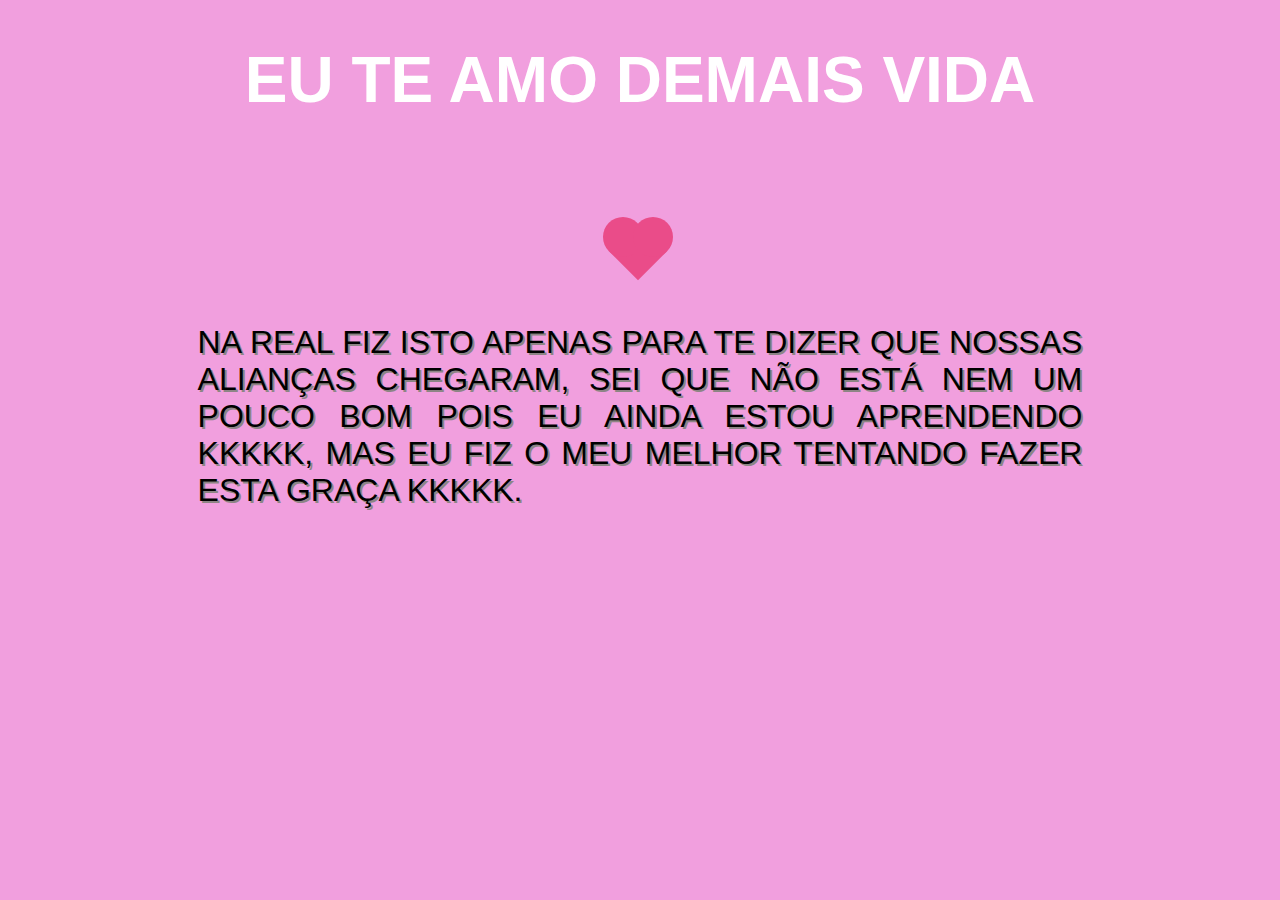
==== index.html @ 5d7996af "Update index.html" ====
<!DOCTYPE html>
<html lang="en">
<head>
 <link rel="stylesheet" href="https://mzvizone.github.io/surpresa/estilo.css">
 <link rel="stylesheet" href="https://github.com/mZVizone/surpresa/blob/main/estilo.css">
 
 <link rel="preconnect" href="https://fonts.googleapis.com">
<link rel="preconnect" href="https://fonts.gstatic.com" crossorigin>
<link href="https://fonts.googleapis.com/css2?family=Silkscreen&display=swap" rel="stylesheet">
    <meta charset="UTF-8">
    <meta http-equiv="X-UA-Compatible" content="IE=edge">
    <meta name="viewport" content="width=device-width, initial-scale=1.0">
    <title> Surpresa </title>
</head>
<body>
    <div>
        <h1>Eu te amo demais vida</h1>
    </div>
    <div class="rhombus2">
        <div class="circle21"></div>
        <div class="circle22"></div>
    </div>
    <div class="text">
        <p class="p2"> na real fiz isto  apenas  para  te  dizer  que  nossas alianças chegaram, sei que não está nem um pouco bom pois eu ainda estou aprendendo kkkkk, mas eu fiz o meu melhor tentando fazer esta graça kkkkk.</p>
    </div>
    
</body>
</html>
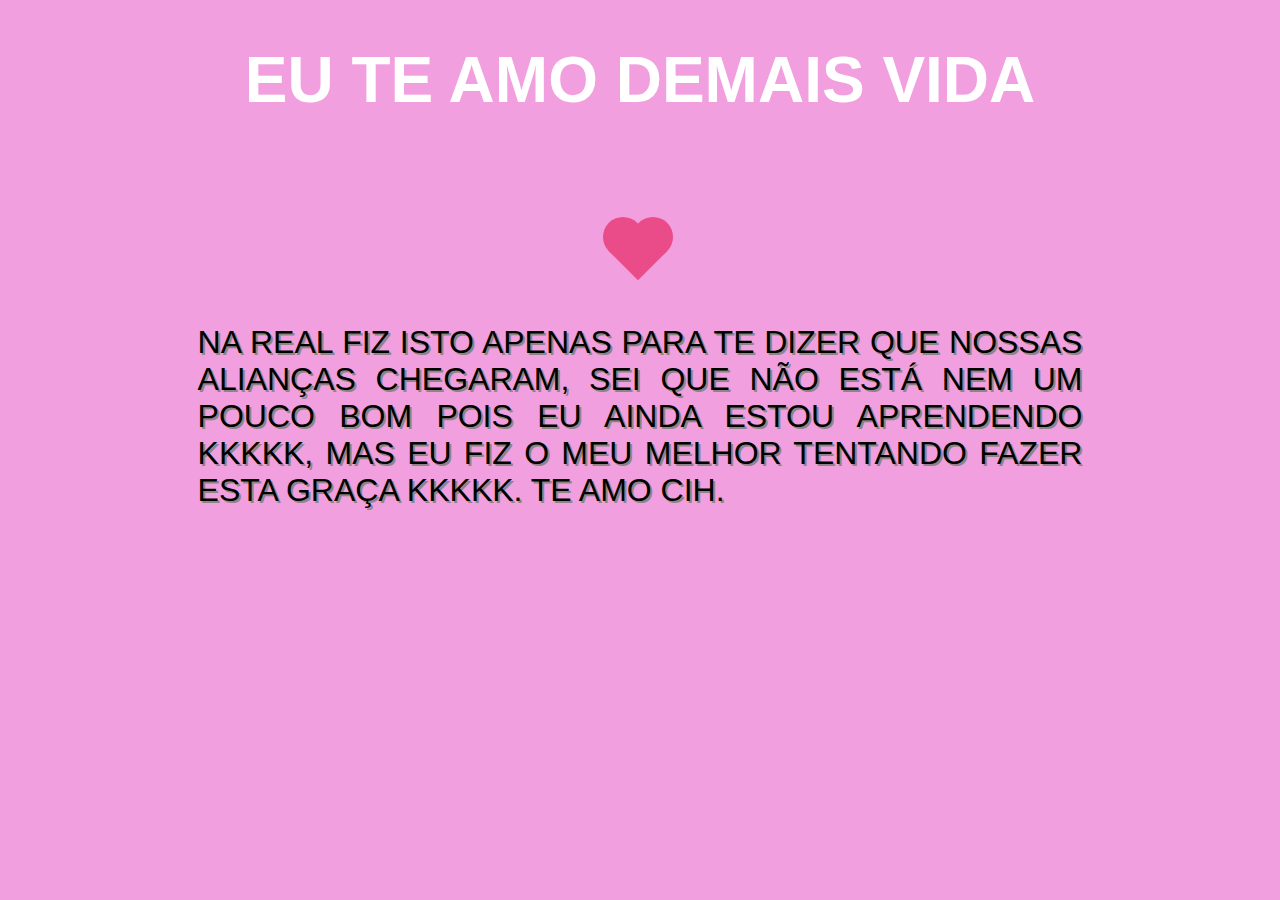
==== commit ecd91433: "Update index.html" ====
--- a/index.html
+++ b/index.html
@@ -21,7 +21,9 @@
         <div class="circle22"></div>
     </div>
     <div class="text">
-        <p class="p2"> na real fiz isto  apenas  para  te  dizer  que  nossas alianças chegaram, sei que não está nem um pouco bom pois eu ainda estou aprendendo kkkkk, mas eu fiz o meu melhor tentando fazer esta graça kkkkk.</p>
+        <p class="p2"> na real fiz isto  apenas  para  te  dizer  que  nossas alianças chegaram, sei que não está nem um pouco bom pois eu ainda estou aprendendo kkkkk, mas eu fiz o meu melhor tentando fazer esta graça kkkkk.
+     TE AMO CIH.
+     </p>
     </div>
     
 </body>
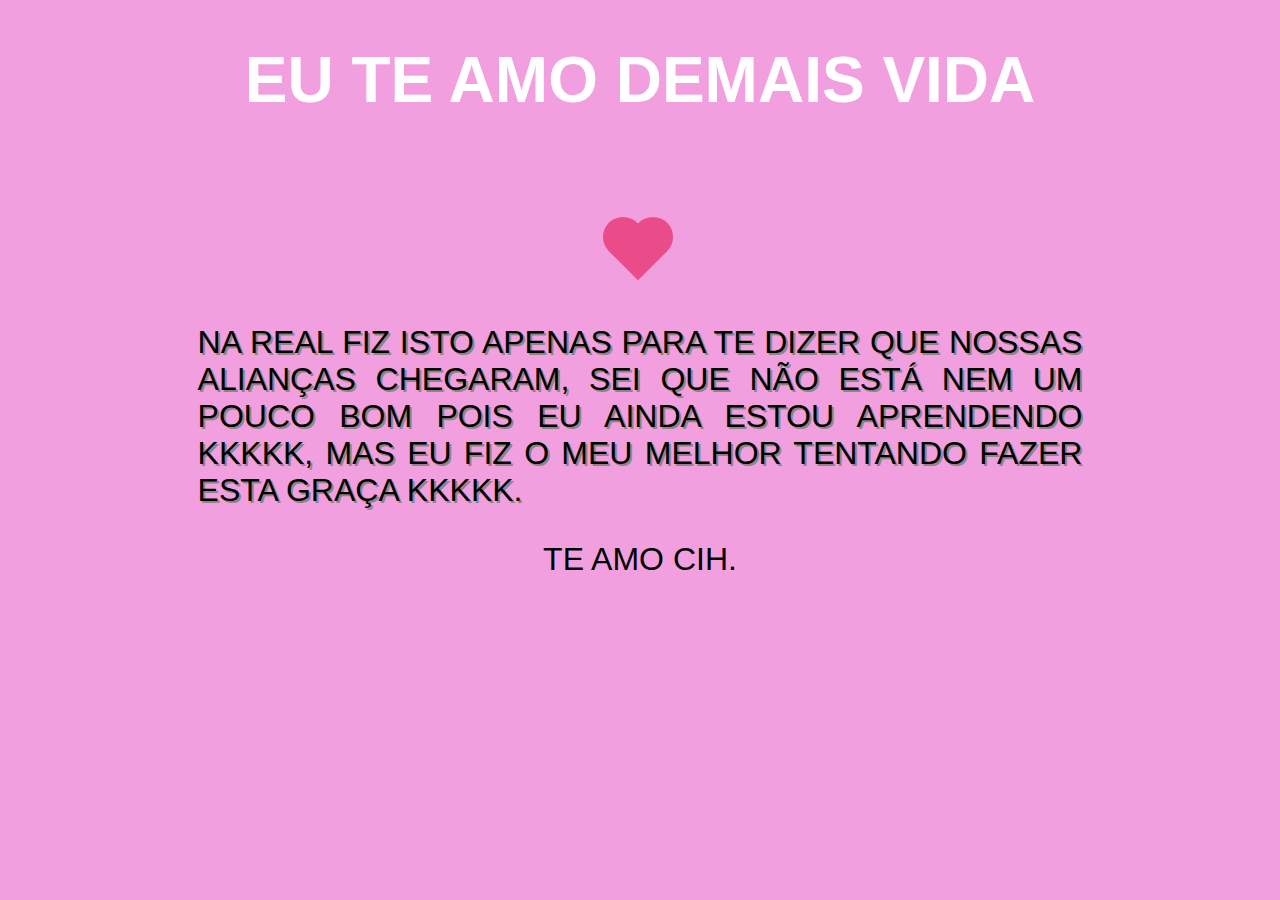
==== commit 6567907e: "Update index.html" ====
--- a/index.html
+++ b/index.html
@@ -21,9 +21,8 @@
         <div class="circle22"></div>
     </div>
     <div class="text">
-        <p class="p2"> na real fiz isto  apenas  para  te  dizer  que  nossas alianças chegaram, sei que não está nem um pouco bom pois eu ainda estou aprendendo kkkkk, mas eu fiz o meu melhor tentando fazer esta graça kkkkk.
-     TE AMO CIH.
-     </p>
+        <p class="p2"> na real fiz isto  apenas  para  te  dizer  que  nossas alianças chegaram, sei que não está nem um pouco bom pois eu ainda estou aprendendo kkkkk, mas eu fiz o meu melhor tentando fazer esta graça kkkkk.</p>
+     <p class="p3"> TE AMO CIH. </p>
     </div>
     
 </body>
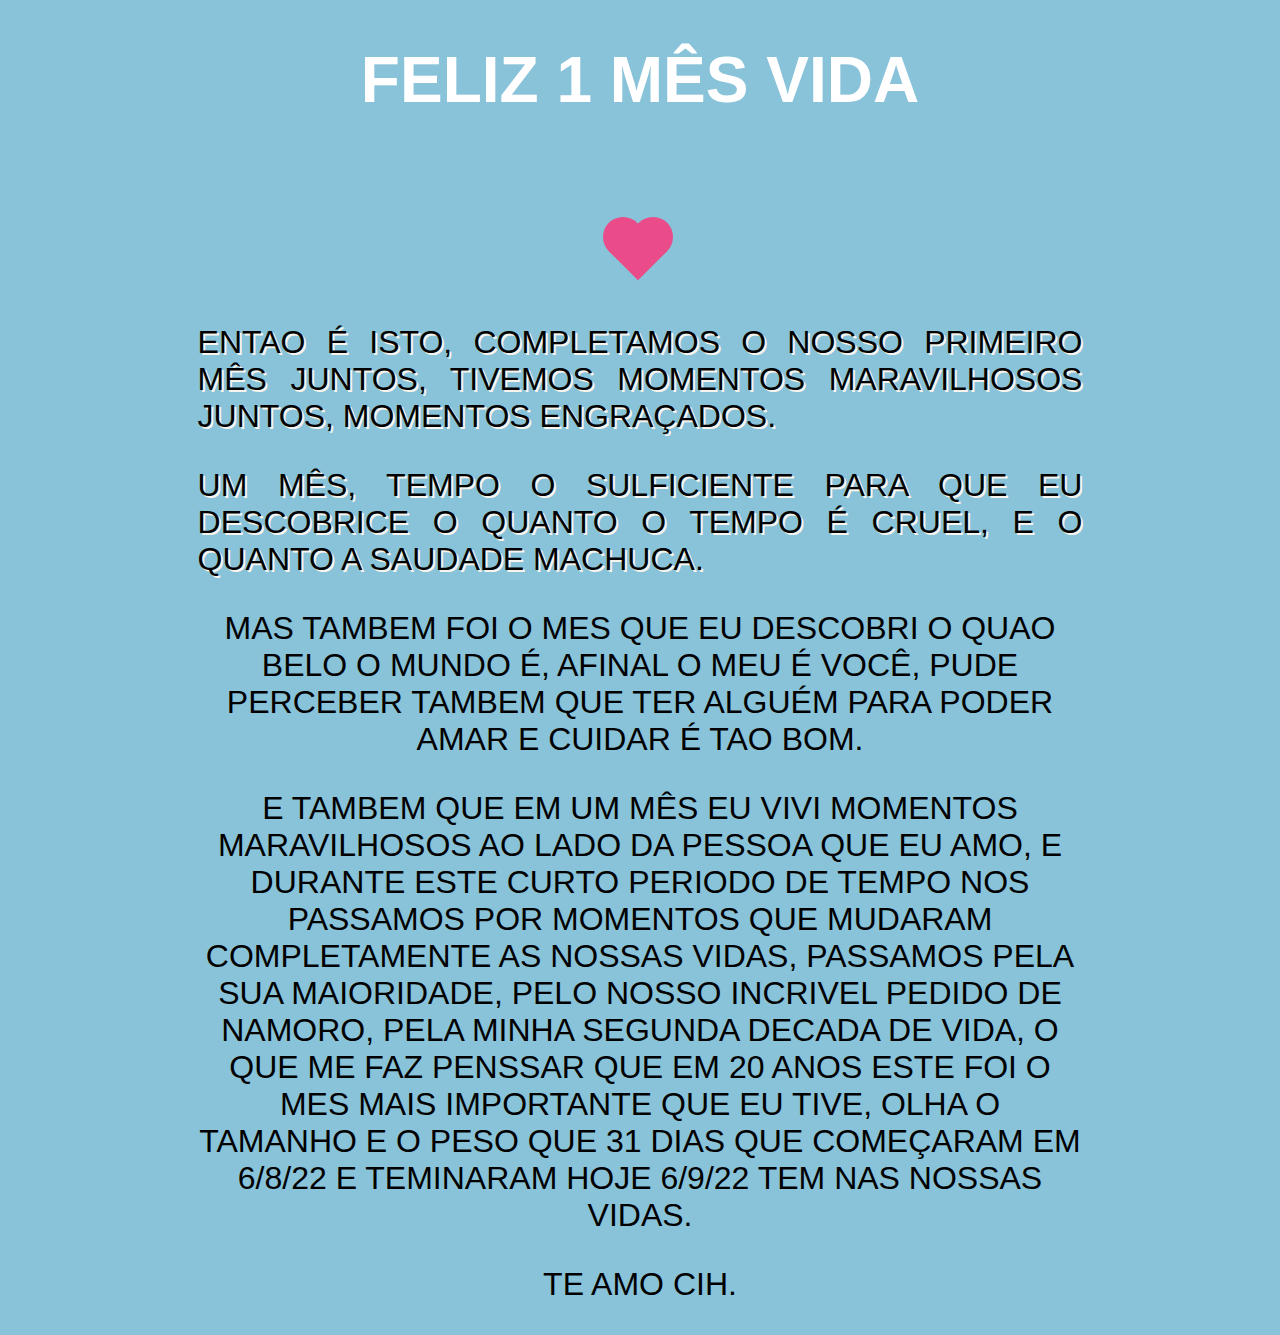
==== commit 101f514e: "Update index.html" ====
--- a/index.html
+++ b/index.html
@@ -14,15 +14,18 @@
 </head>
 <body>
     <div>
-        <h1>Eu te amo demais vida</h1>
+        <h1>Feliz 1 mês Vida</h1>
     </div>
     <div class="rhombus2">
         <div class="circle21"></div>
         <div class="circle22"></div>
     </div>
     <div class="text">
-        <p class="p2"> na real fiz isto  apenas  para  te  dizer  que  nossas alianças chegaram, sei que não está nem um pouco bom pois eu ainda estou aprendendo kkkkk, mas eu fiz o meu melhor tentando fazer esta graça kkkkk.</p>
-     <p class="p3"> TE AMO CIH. </p>
+        <p class="p2"> Entao é isto, completamos o nosso primeiro mês juntos, tivemos momentos maravilhosos juntos, momentos engraçados.</p>
+     <p class="p3">Um mês, tempo o sulficiente para que eu descobrice o quanto o tempo é cruel, e o quanto a saudade machuca. </p>
+     <P class="p4">Mas tambem foi o mes que eu descobri o quao belo o mundo é, afinal o meu é você, pude perceber tambem que ter alguém para poder amar e cuidar é tao bom.</p>
+     <p class ="p5"> E tambem que em um mês eu vivi momentos maravilhosos ao lado da pessoa que eu amo, e durante este curto periodo de tempo nos passamos por momentos que mudaram completamente as nossas vidas, passamos pela sua maioridade, pelo nosso incrivel pedido de namoro, pela minha segunda decada de vida, o que me faz penssar que em 20 anos este foi o mes mais importante que eu tive, olha o tamanho e o peso que 31 dias que começaram em 6/8/22 e teminaram hoje 6/9/22 tem nas nossas vidas.</p>
+     <p class="p6"> TE AMO CIH. </p>
     </div>
     
 </body>
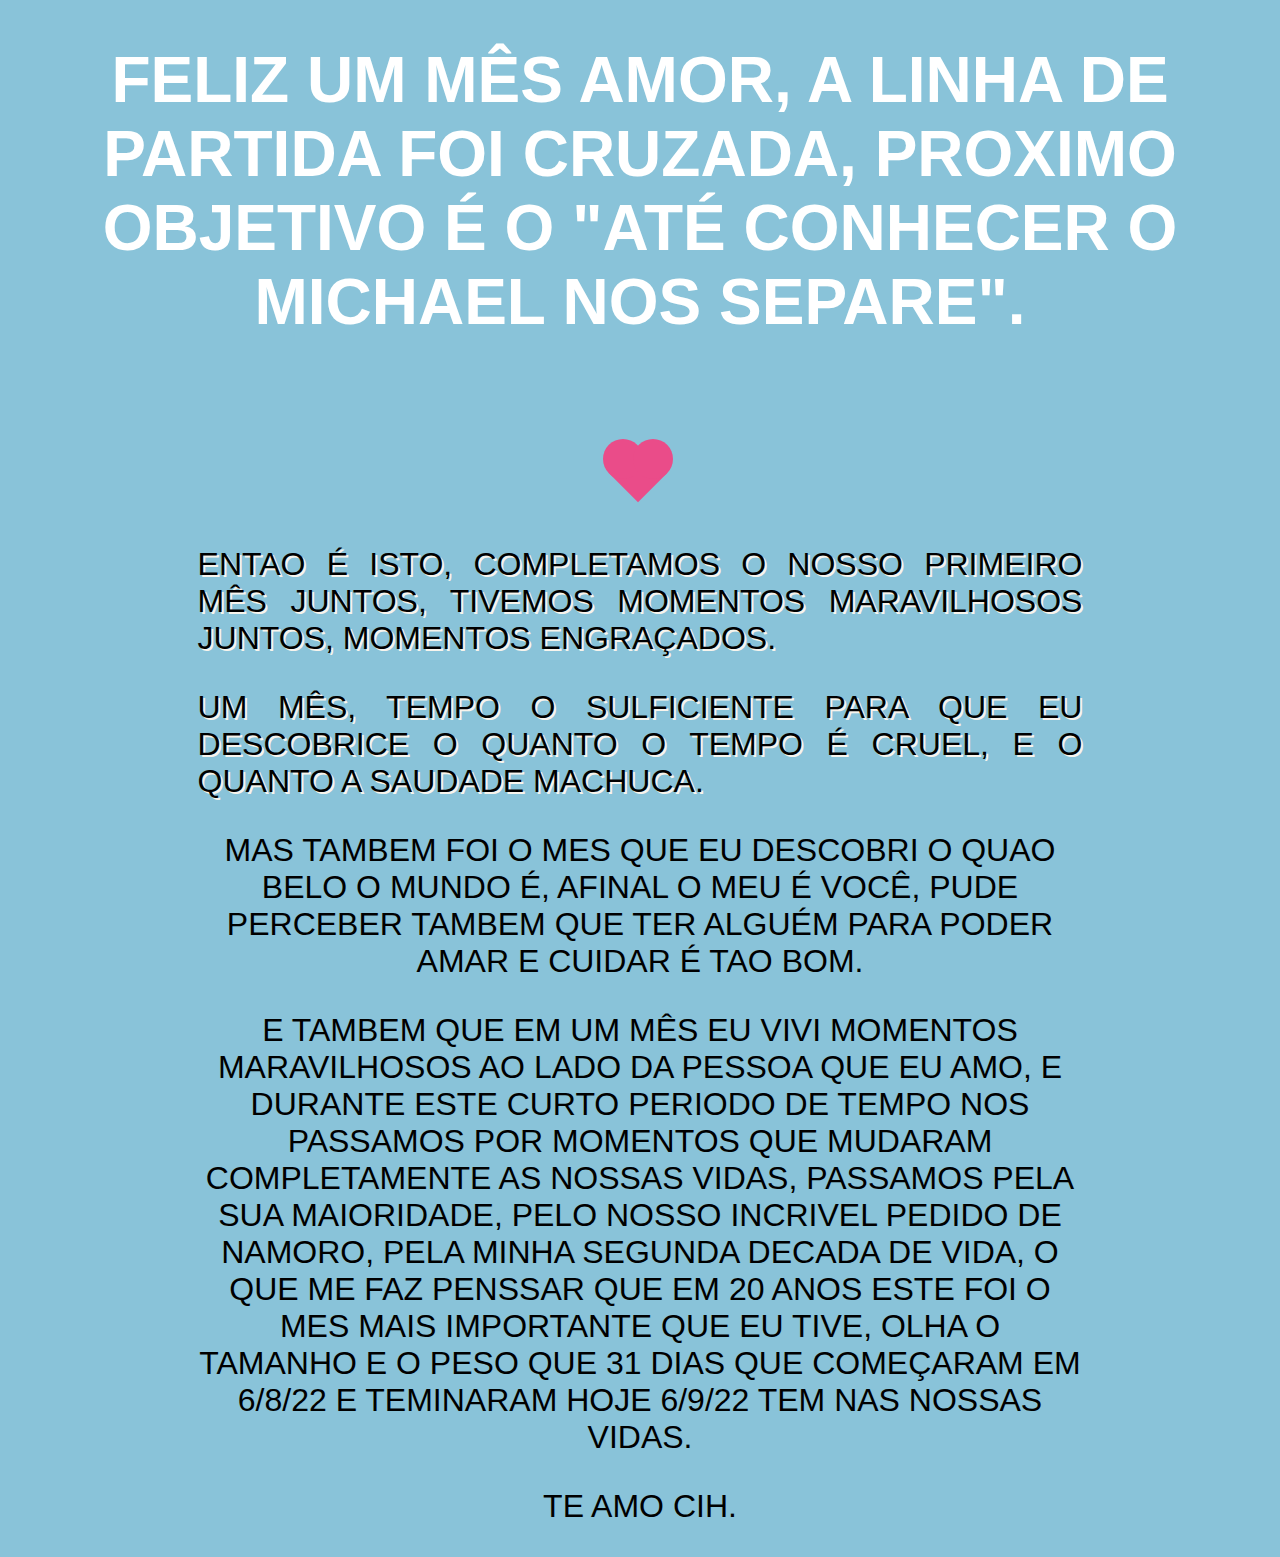
==== commit ff25788f: "Update index.html" ====
--- a/index.html
+++ b/index.html
@@ -10,11 +10,11 @@
     <meta charset="UTF-8">
     <meta http-equiv="X-UA-Compatible" content="IE=edge">
     <meta name="viewport" content="width=device-width, initial-scale=1.0">
-    <title> Surpresa </title>
+    <title> congratulations for us </title>
 </head>
 <body>
     <div>
-        <h1>Feliz 1 mês Vida</h1>
+        <h1>Feliz um mês amor, a linha de partida foi cruzada, proximo objetivo é o "até conhecer o Michael nos separe".</h1>
     </div>
     <div class="rhombus2">
         <div class="circle21"></div>
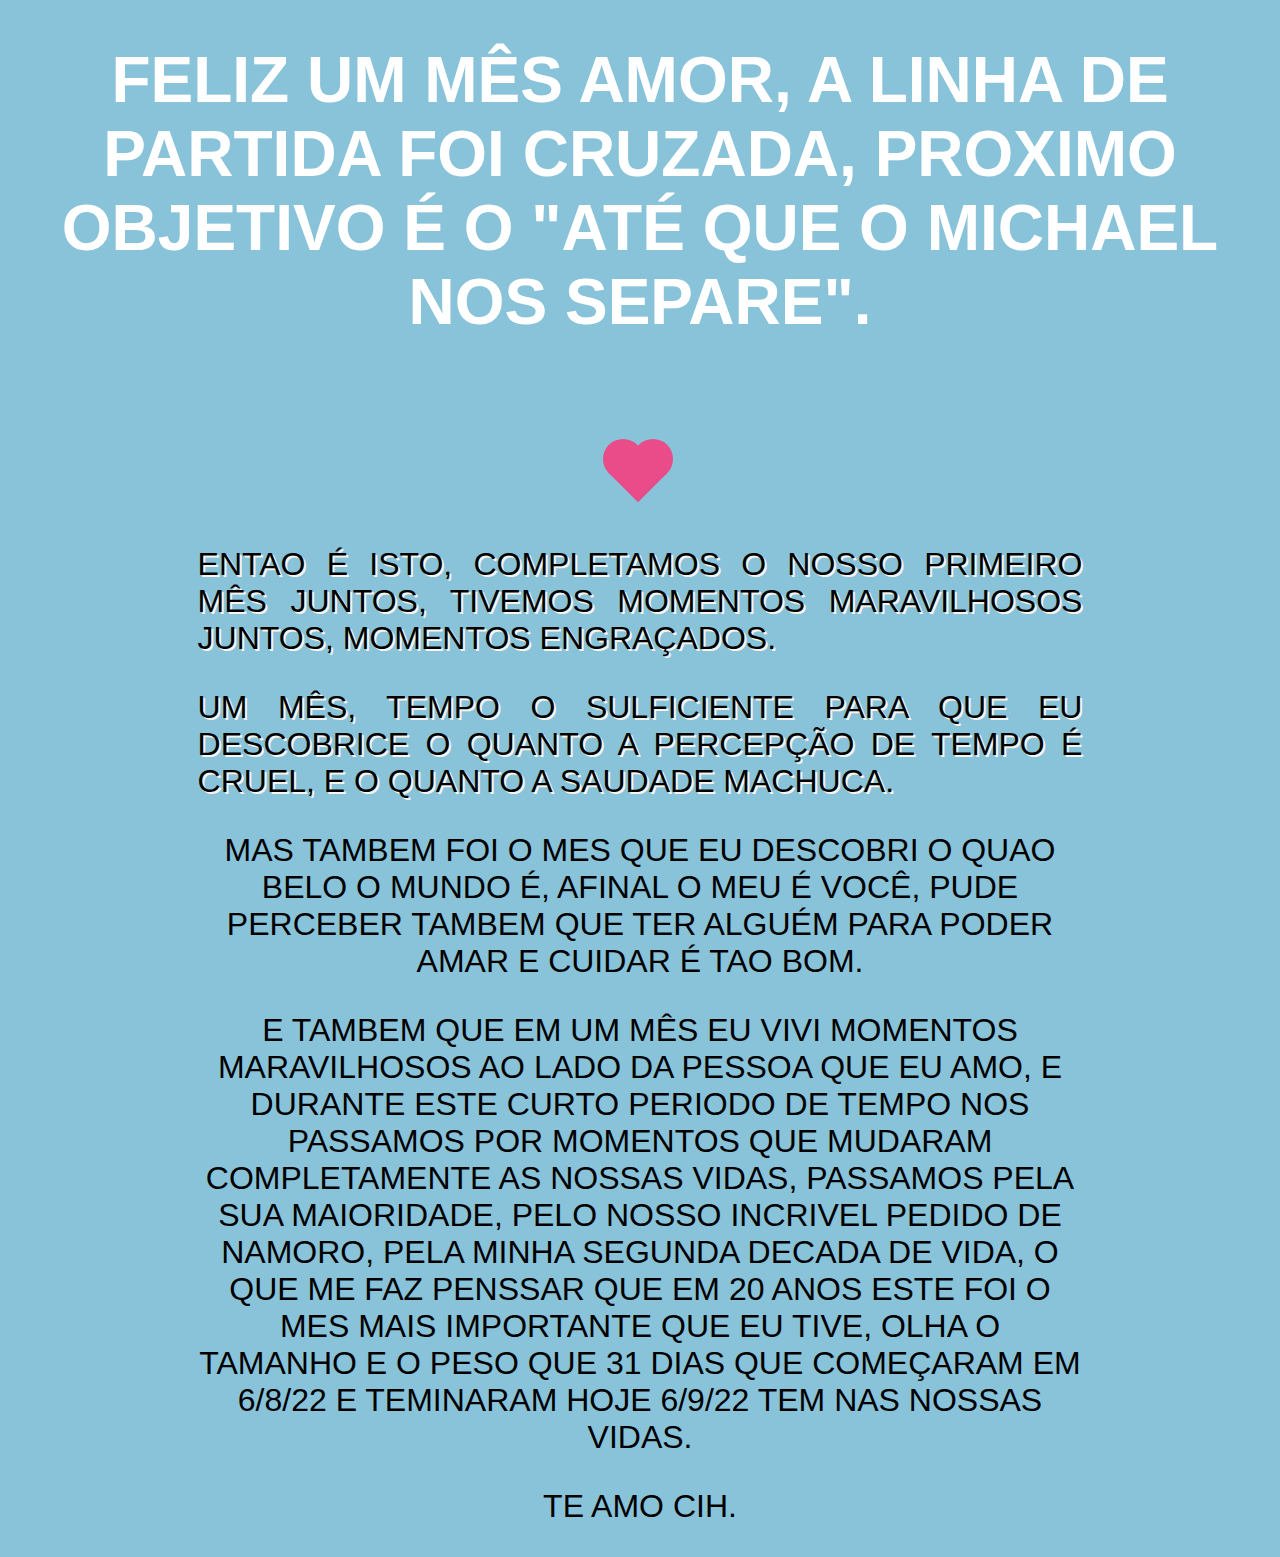
==== commit d24d68e6: "Update index.html" ====
--- a/index.html
+++ b/index.html
@@ -14,7 +14,7 @@
 </head>
 <body>
     <div>
-        <h1>Feliz um mês amor, a linha de partida foi cruzada, proximo objetivo é o "até conhecer o Michael nos separe".</h1>
+        <h1>Feliz um mês amor, a linha de partida foi cruzada, proximo objetivo é o "até que o Michael nos separe".</h1>
     </div>
     <div class="rhombus2">
         <div class="circle21"></div>
@@ -22,7 +22,7 @@
     </div>
     <div class="text">
         <p class="p2"> Entao é isto, completamos o nosso primeiro mês juntos, tivemos momentos maravilhosos juntos, momentos engraçados.</p>
-     <p class="p3">Um mês, tempo o sulficiente para que eu descobrice o quanto o tempo é cruel, e o quanto a saudade machuca. </p>
+     <p class="p3">Um mês, tempo o sulficiente para que eu descobrice o quanto a percepção de tempo é cruel, e o quanto a saudade machuca. </p>
      <P class="p4">Mas tambem foi o mes que eu descobri o quao belo o mundo é, afinal o meu é você, pude perceber tambem que ter alguém para poder amar e cuidar é tao bom.</p>
      <p class ="p5"> E tambem que em um mês eu vivi momentos maravilhosos ao lado da pessoa que eu amo, e durante este curto periodo de tempo nos passamos por momentos que mudaram completamente as nossas vidas, passamos pela sua maioridade, pelo nosso incrivel pedido de namoro, pela minha segunda decada de vida, o que me faz penssar que em 20 anos este foi o mes mais importante que eu tive, olha o tamanho e o peso que 31 dias que começaram em 6/8/22 e teminaram hoje 6/9/22 tem nas nossas vidas.</p>
      <p class="p6"> TE AMO CIH. </p>
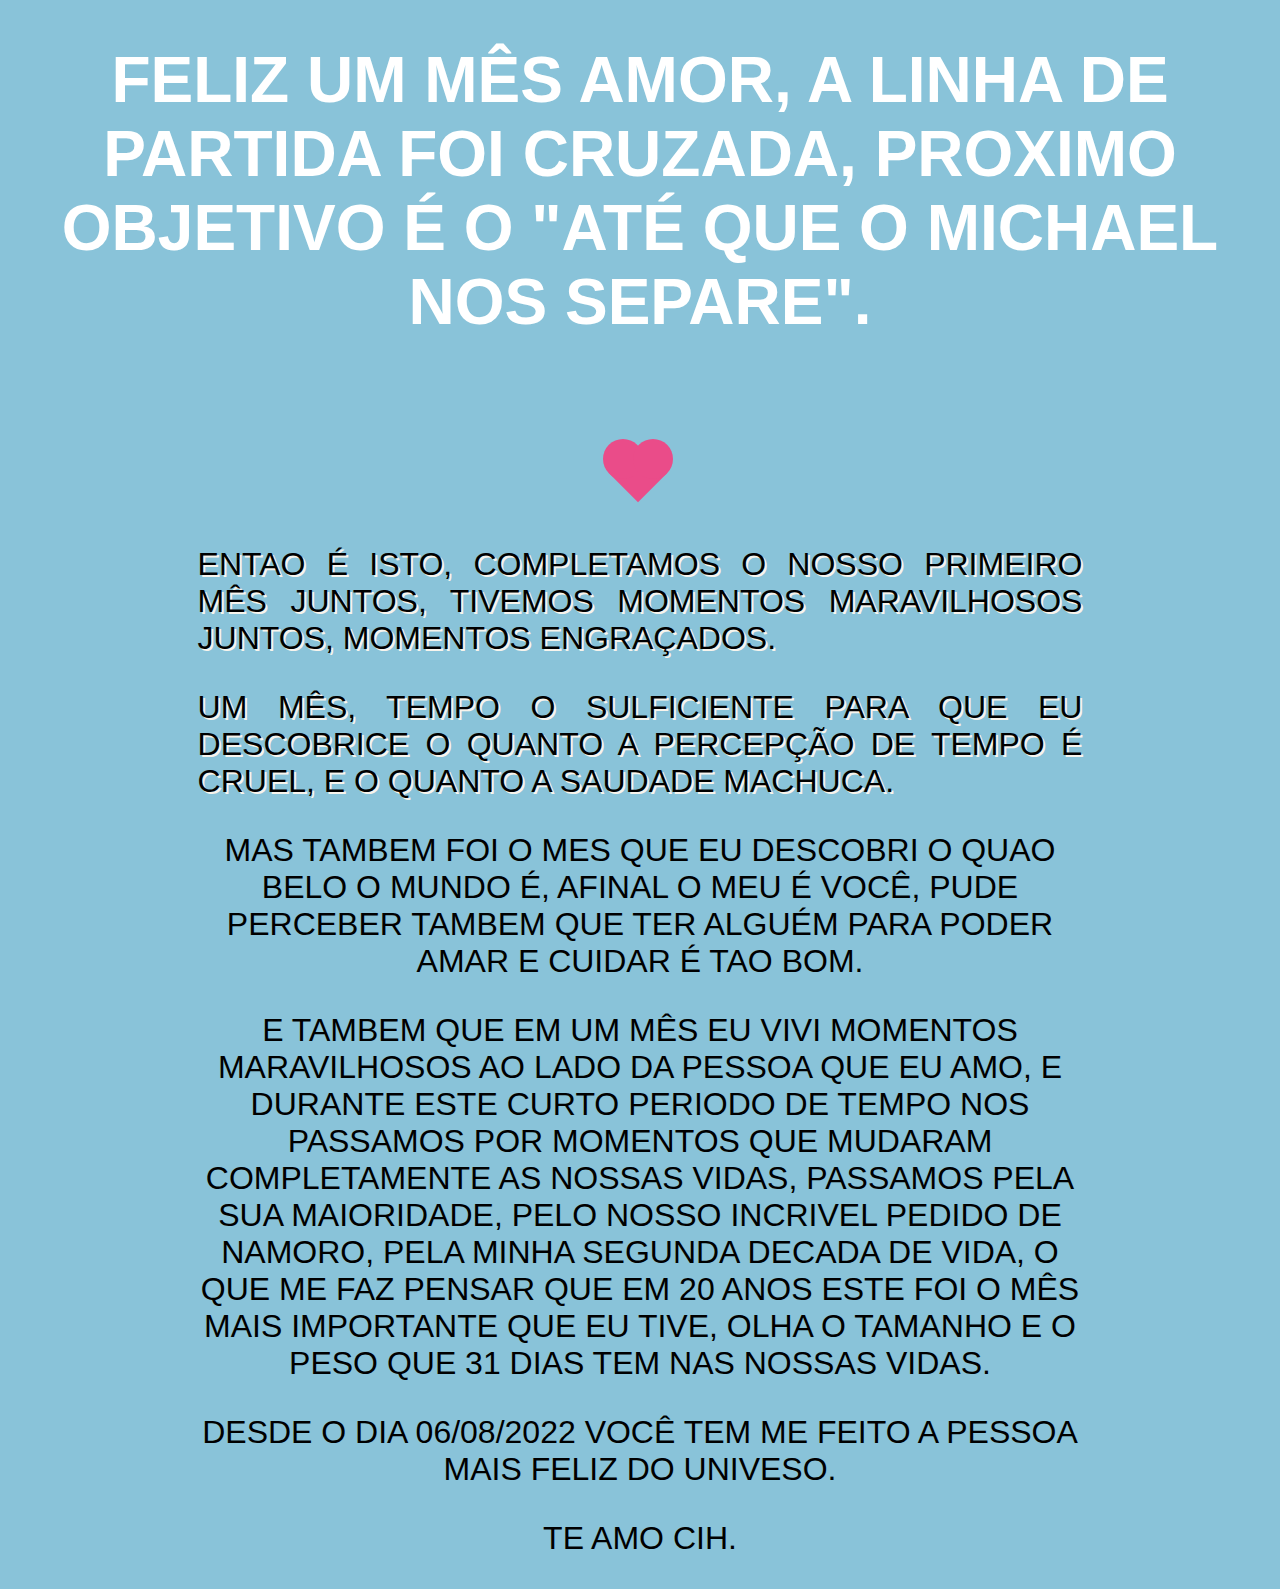
==== commit a0f4962d: "Update index.html" ====
--- a/index.html
+++ b/index.html
@@ -24,8 +24,9 @@
         <p class="p2"> Entao é isto, completamos o nosso primeiro mês juntos, tivemos momentos maravilhosos juntos, momentos engraçados.</p>
      <p class="p3">Um mês, tempo o sulficiente para que eu descobrice o quanto a percepção de tempo é cruel, e o quanto a saudade machuca. </p>
      <P class="p4">Mas tambem foi o mes que eu descobri o quao belo o mundo é, afinal o meu é você, pude perceber tambem que ter alguém para poder amar e cuidar é tao bom.</p>
-     <p class ="p5"> E tambem que em um mês eu vivi momentos maravilhosos ao lado da pessoa que eu amo, e durante este curto periodo de tempo nos passamos por momentos que mudaram completamente as nossas vidas, passamos pela sua maioridade, pelo nosso incrivel pedido de namoro, pela minha segunda decada de vida, o que me faz penssar que em 20 anos este foi o mes mais importante que eu tive, olha o tamanho e o peso que 31 dias que começaram em 6/8/22 e teminaram hoje 6/9/22 tem nas nossas vidas.</p>
-     <p class="p6"> TE AMO CIH. </p>
+     <p class ="p5"> E tambem que em um mês eu vivi momentos maravilhosos ao lado da pessoa que eu amo, e durante este curto periodo de tempo nos passamos por momentos que mudaram completamente as nossas vidas, passamos pela sua maioridade, pelo nosso incrivel pedido de namoro, pela minha segunda decada de vida, o que me faz pensar que em 20 anos este foi o mês mais importante que eu tive, olha o tamanho e o peso que 31 dias tem nas nossas vidas.</p>
+     <p class ="p6"> Desde o dia 06/08/2022 você tem me feito a pessoa mais feliz do univeso.</p>
+     <p class="p7"> TE AMO CIH. </p>
     </div>
     
 </body>
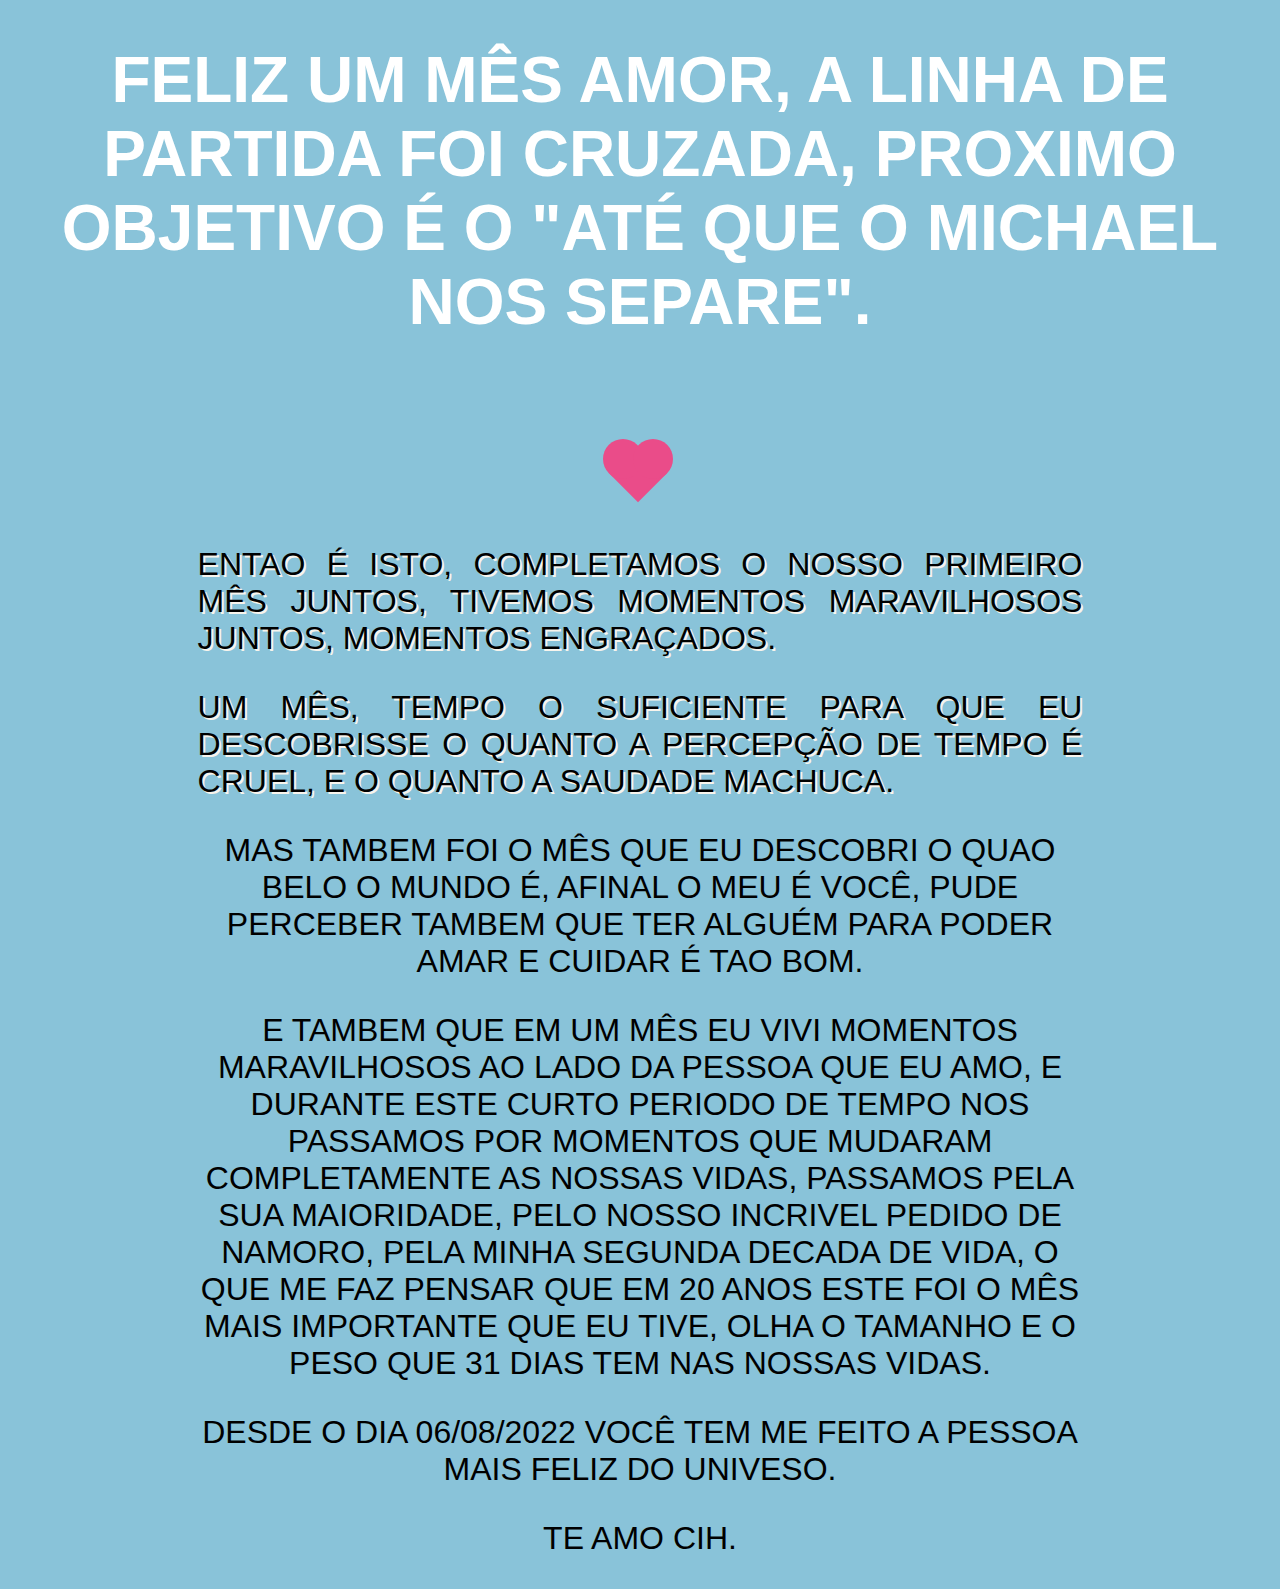
==== commit 93aba8f6: "Update index.html" ====
--- a/index.html
+++ b/index.html
@@ -22,8 +22,8 @@
     </div>
     <div class="text">
         <p class="p2"> Entao é isto, completamos o nosso primeiro mês juntos, tivemos momentos maravilhosos juntos, momentos engraçados.</p>
-     <p class="p3">Um mês, tempo o sulficiente para que eu descobrice o quanto a percepção de tempo é cruel, e o quanto a saudade machuca. </p>
-     <P class="p4">Mas tambem foi o mes que eu descobri o quao belo o mundo é, afinal o meu é você, pude perceber tambem que ter alguém para poder amar e cuidar é tao bom.</p>
+     <p class="p3">Um mês, tempo o suficiente para que eu descobrisse o quanto a percepção de tempo é cruel, e o quanto a saudade machuca. </p>
+     <P class="p4">Mas tambem foi o mês que eu descobri o quao belo o mundo é, afinal o meu é você, pude perceber tambem que ter alguém para poder amar e cuidar é tao bom.</p>
      <p class ="p5"> E tambem que em um mês eu vivi momentos maravilhosos ao lado da pessoa que eu amo, e durante este curto periodo de tempo nos passamos por momentos que mudaram completamente as nossas vidas, passamos pela sua maioridade, pelo nosso incrivel pedido de namoro, pela minha segunda decada de vida, o que me faz pensar que em 20 anos este foi o mês mais importante que eu tive, olha o tamanho e o peso que 31 dias tem nas nossas vidas.</p>
      <p class ="p6"> Desde o dia 06/08/2022 você tem me feito a pessoa mais feliz do univeso.</p>
      <p class="p7"> TE AMO CIH. </p>
